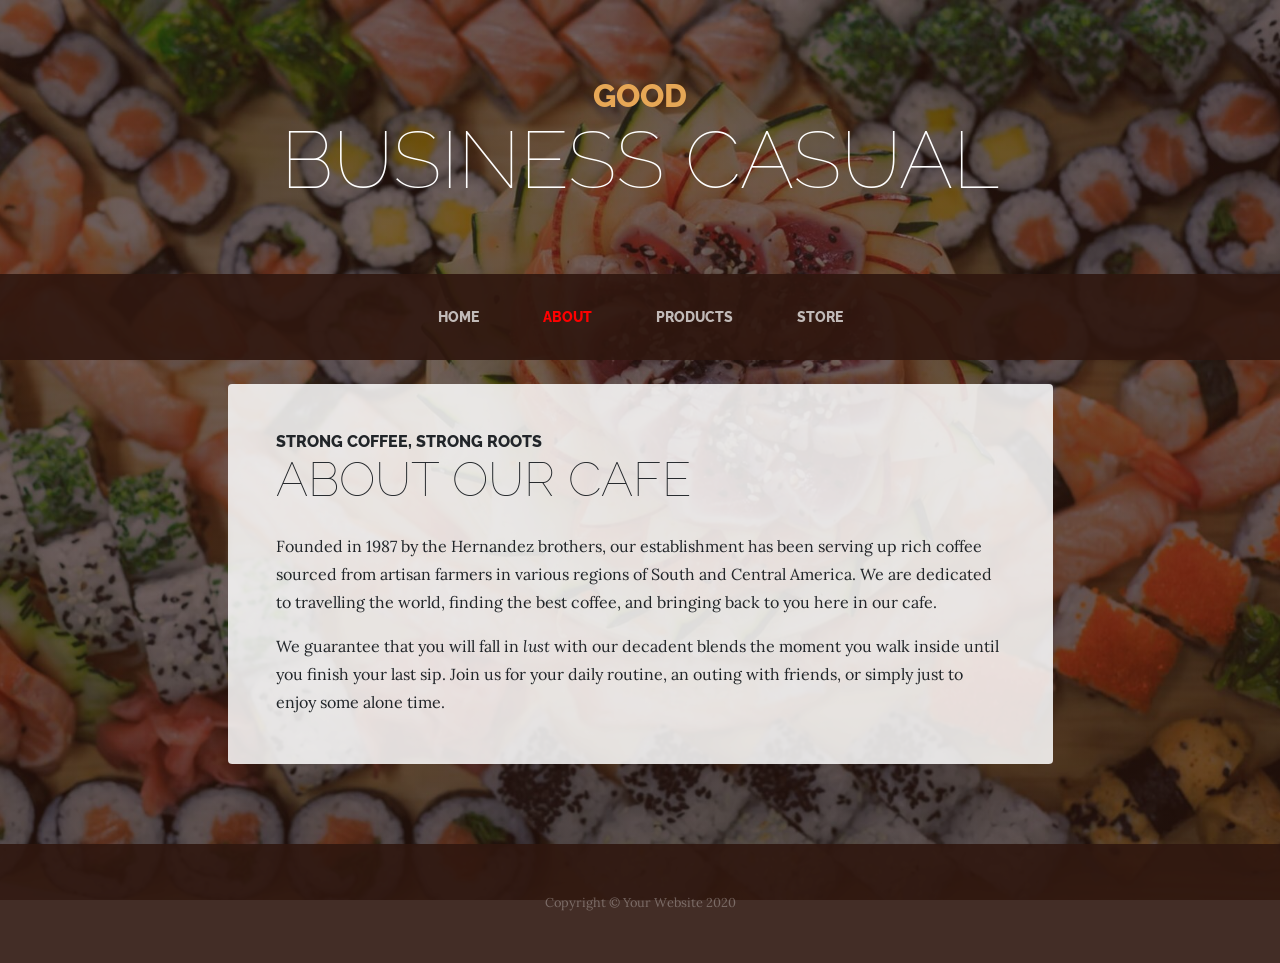
==== Week 1HomeWork/about.html @ 2e23d86d "主題確定:壽司" ====
<!DOCTYPE html>
<html lang="en">

<head>

  <meta charset="utf-8">
  <meta name="viewport" content="width=device-width, initial-scale=1, shrink-to-fit=no">
  <meta name="description" content="">
  <meta name="author" content="">

  <title>Business Casual - Start Bootstrap Theme</title>

  <!-- Bootstrap core CSS -->
  <link href="vendor/bootstrap/css/bootstrap.min.css" rel="stylesheet">

  <!-- Custom fonts for this template -->
  <link href="https://fonts.googleapis.com/css?family=Raleway:100,100i,200,200i,300,300i,400,400i,500,500i,600,600i,700,700i,800,800i,900,900i" rel="stylesheet">
  <link href="https://fonts.googleapis.com/css?family=Lora:400,400i,700,700i" rel="stylesheet">

  <!-- Custom styles for this template -->
  <link href="css/business-casual.min.css" rel="stylesheet">

</head>

<body>

  <h1 class="site-heading text-center text-white d-none d-lg-block">
    <span class="site-heading-upper text-primary mb-3">GOOD</span>
    <span class="site-heading-lower">Business Casual</span>
  </h1>

  <!-- Navigation -->
  <nav class="navbar navbar-expand-lg navbar-dark py-lg-4" id="mainNav">
    <div class="container">
      <a class="navbar-brand text-uppercase text-expanded font-weight-bold d-lg-none" href="#">Start Bootstrap</a>
      <button class="navbar-toggler" type="button" data-toggle="collapse" data-target="#navbarResponsive" aria-controls="navbarResponsive" aria-expanded="false" aria-label="Toggle navigation">
        <span class="navbar-toggler-icon"></span>
      </button>
      <div class="collapse navbar-collapse" id="navbarResponsive">
        <ul class="navbar-nav mx-auto">
          <li class="nav-item px-lg-4">
            <a class="nav-link text-uppercase text-expanded" href="index.html">Home
              <span class="sr-only">(current)</span>
            </a>
          </li>
          <li class="nav-item active px-lg-4">
            <a class="nav-link text-uppercase text-expanded" href="about.html">About</a>
          </li>
          <li class="nav-item px-lg-4">
            <a class="nav-link text-uppercase text-expanded" href="products.html">Products</a>
          </li>
          <li class="nav-item px-lg-4">
            <a class="nav-link text-uppercase text-expanded" href="store.html">Store</a>
          </li>
        </ul>
      </div>
    </div>
  </nav>

  <section class="page-section about-heading">
    <div class="container">
      <img class="img-fluid rounded about-heading-img mb-3 mb-lg-0" src="img/about.jpg" alt="">
      <div class="about-heading-content">
        <div class="row">
          <div class="col-xl-9 col-lg-10 mx-auto">
            <div class="bg-faded rounded p-5">
              <h2 class="section-heading mb-4">
                <span class="section-heading-upper">Strong Coffee, Strong Roots</span>
                <span class="section-heading-lower">About Our Cafe</span>
              </h2>
              <p>Founded in 1987 by the Hernandez brothers, our establishment has been serving up rich coffee sourced from artisan farmers in various regions of South and Central America. We are dedicated to travelling the world, finding the best coffee, and bringing back to you here in our cafe.</p>
              <p class="mb-0">We guarantee that you will fall in <em>lust</em> with our decadent blends the moment you walk inside until you finish your last sip. Join us for your daily routine, an outing with friends, or simply just to enjoy some alone time.</p>
            </div>
          </div>
        </div>
      </div>
    </div>
  </section>

  <footer class="footer text-faded text-center py-5">
    <div class="container">
      <p class="m-0 small">Copyright &copy; Your Website 2020</p>
    </div>
  </footer>

  <!-- Bootstrap core JavaScript -->
  <script src="vendor/jquery/jquery.min.js"></script>
  <script src="vendor/bootstrap/js/bootstrap.bundle.min.js"></script>

</body>

</html>
---- Week 1HomeWork/css/business-casual.min.css ----
/*!
 * Start Bootstrap - Business Casual v5.0.10 (https://startbootstrap.com/themes/business-casual)
 * Copyright 2013-2020 Start Bootstrap
 * Licensed under MIT (https://github.com/StartBootstrap/startbootstrap-business-casual/blob/master/LICENSE)
 */body
{   font-family:Lora;
    background-image:linear-gradient(rgba(47,23,15,.65),rgba(47,23,15,.65)),url(../img/susi.jpg);
    background-attachment:fixed;
    background-position:center;
    background-size:cover
}h1,h2,h3,h4,h5,h6{font-family:Raleway}p{line-height:1.75}.text-faded{color:rgba(255,255,255,.3)}.site-heading{margin-top:5rem;margin-bottom:5rem;text-transform:uppercase;line-height:1;font-family:Raleway}.site-heading .site-heading-upper{display:block;font-size:2rem;font-weight:800}.site-heading .site-heading-lower{font-size:5rem;font-weight:100;line-height:4rem}.page-section{margin-top:5rem;margin-bottom:5rem}.section-heading{text-transform:uppercase}.section-heading .section-heading-upper{display:block;font-size:1rem;font-weight:800}.section-heading .section-heading-lower{display:block;font-size:3rem;font-weight:100}.bg-faded{background-color:rgba(255,255,255,.85)}#mainNav{background-color:rgba(47,23,15,.9);font-family:Raleway}#mainNav .navbar-brand{color:#e6a756}#mainNav .navbar-nav .nav-item .nav-link{color:rgba(255, 255, 255, 0.7);font-weight:800}#mainNav .navbar-nav .nav-item.active .nav-link{color:red}@media (min-width:992px){#mainNav .navbar-nav .nav-item .nav-link{font-size:.9rem}#mainNav .navbar-nav .nav-item .nav-link:hover{color:rgba(255, 255, 255, 0.4)}#mainNav .navbar-nav .nav-item.active .nav-link:hover{color:#e6a756}}.btn-xl{font-weight:700;font-size:.8rem;padding-top:1.5rem;padding-bottom:1.5rem;padding-left:2rem;padding-right:2rem}.intro{position:relative}@media (min-width:992px){.intro .intro-img{width:75%;float:right}.intro .intro-text{left:0;width:60%;margin-top:3rem;position:absolute}.intro .intro-text .intro-button{width:100%;left:0;position:absolute;bottom:-2rem}}@media (min-width:1200px){.intro .intro-text{width:45%}}.cta{padding-top:5rem;padding-bottom:5rem;background-color:rgba(230,167,86,.9)}.cta .cta-inner{position:relative;padding:3rem;margin:.5rem;background-color:rgba(255,255,255,.85)}.cta .cta-inner:before{border-radius:.5rem;content:'';position:absolute;top:-.5rem;bottom:-.5rem;left:-.5rem;right:-.5rem;border:.25rem solid rgba(255,255,255,.85);z-index:-1}@media (min-width:992px){.about-heading .about-heading-img{position:relative;z-index:0}.about-heading .about-heading-content{margin-top:-5rem;position:relative;z-index:1}}@media (min-width:992px){.product-item .product-item-title{position:relative;z-index:1;margin-bottom:-3rem}.product-item .product-item-img{position:relative;z-index:0;max-width:60vw}.product-item .product-item-description{position:relative;z-index:1;margin-top:-3rem;max-width:50vw}}.list-hours{font-size:.9rem}.list-hours .list-hours-item{border-bottom:1px solid rgba(230,167,86,.5);padding-bottom:.25rem;margin-bottom:1rem;font-style:italic}.list-hours .list-hours-item.today{font-weight:700;color:#e6a756}@media (min-width:992px){.list-hours{width:50%;font-size:1.1rem}}.address strong{font-size:1.2rem}.footer{background-color:rgba(47,23,15,.9)}.text-primary{color:#e6a756!important}.bg-primary{background-color:#e6a756!important}.btn{box-shadow:0 3px 3px 0 rgba(33,37,41,.1)}.btn-primary{background-color:#e6a756;border-color:#e6a756}.btn-primary:active,.btn-primary:focus,.btn-primary:hover{background-color:#df902a;border-color:#df902a}.font-weight-light{font-weight:100!important}
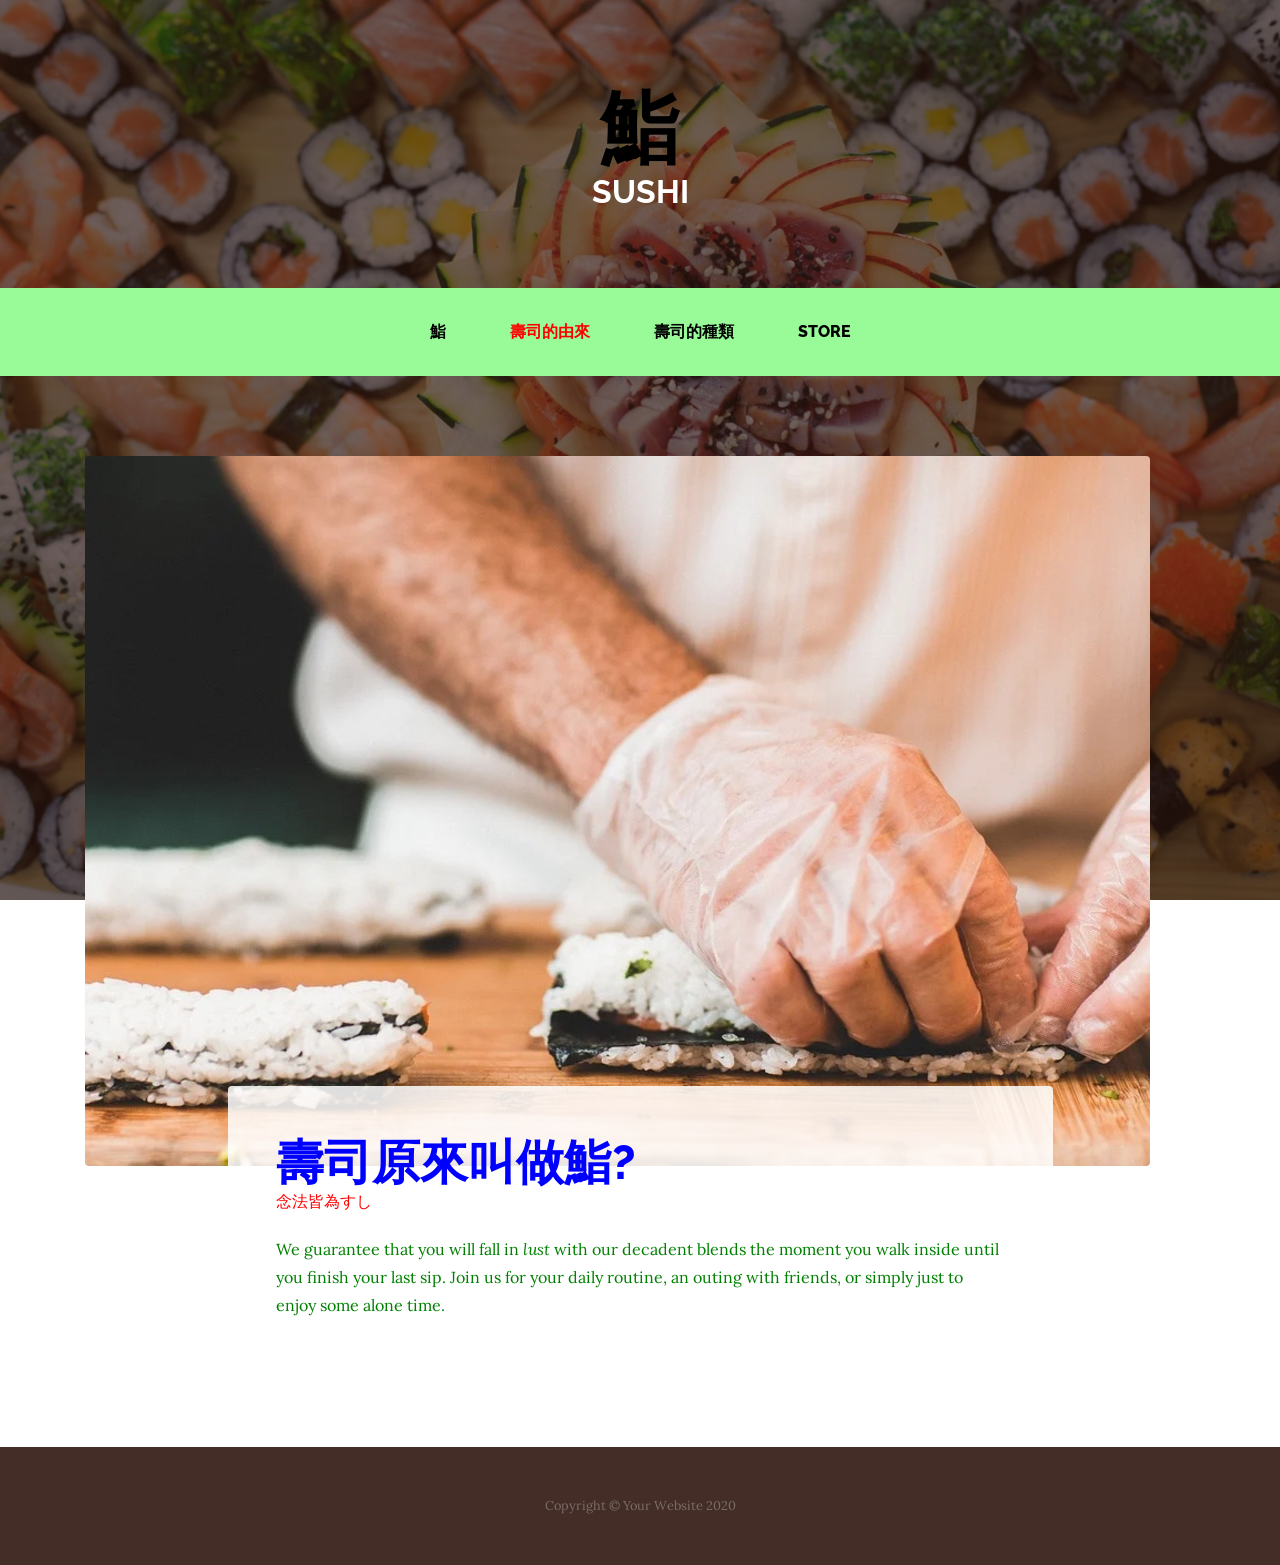
==== commit 58368569: "navbar color & content color & picture" ====
--- a/Week 1HomeWork/about.html
+++ b/Week 1HomeWork/about.html
@@ -8,7 +8,7 @@
   <meta name="description" content="">
   <meta name="author" content="">
 
-  <title>Business Casual - Start Bootstrap Theme</title>
+  <title>This is the origin of Sushi</title>
 
   <!-- Bootstrap core CSS -->
   <link href="vendor/bootstrap/css/bootstrap.min.css" rel="stylesheet">
@@ -24,9 +24,9 @@
 
 <body>
 
-  <h1 class="site-heading text-center text-white d-none d-lg-block">
-    <span class="site-heading-upper text-primary mb-3">GOOD</span>
-    <span class="site-heading-lower">Business Casual</span>
+  <h1 class="site-heading text-center d-none d-lg-block ">
+    <span class="site-heading-upper mb-3 text-weight-bold" id="sushi">鮨</span>
+    <span class="site-heading-lower font-weight-bold" id="sushi2">Sushi</span>
   </h1>
 
   <!-- Navigation -->
@@ -39,15 +39,15 @@
       <div class="collapse navbar-collapse" id="navbarResponsive">
         <ul class="navbar-nav mx-auto">
           <li class="nav-item px-lg-4">
-            <a class="nav-link text-uppercase text-expanded" href="index.html">Home
+            <a class="nav-link text-uppercase text-expanded" href="index.html">鮨
               <span class="sr-only">(current)</span>
             </a>
           </li>
           <li class="nav-item active px-lg-4">
-            <a class="nav-link text-uppercase text-expanded" href="about.html">About</a>
+            <a class="nav-link text-uppercase text-expanded" href="about.html">壽司的由來</a>
           </li>
           <li class="nav-item px-lg-4">
-            <a class="nav-link text-uppercase text-expanded" href="products.html">Products</a>
+            <a class="nav-link text-uppercase text-expanded" href="products.html">壽司的種類</a>
           </li>
           <li class="nav-item px-lg-4">
             <a class="nav-link text-uppercase text-expanded" href="store.html">Store</a>
@@ -59,16 +59,16 @@
 
   <section class="page-section about-heading">
     <div class="container">
-      <img class="img-fluid rounded about-heading-img mb-3 mb-lg-0" src="img/about.jpg" alt="">
+      <img class="img-fluid rounded about-heading-img mb-3 mb-lg-0" src="img/origin.jpg" alt="">
       <div class="about-heading-content">
         <div class="row">
           <div class="col-xl-9 col-lg-10 mx-auto">
             <div class="bg-faded rounded p-5">
               <h2 class="section-heading mb-4">
-                <span class="section-heading-upper">Strong Coffee, Strong Roots</span>
-                <span class="section-heading-lower">About Our Cafe</span>
+                <span class="section-heading-upper">壽司原來叫做鮨?</span>
+                <span class="section-heading-lower">念法皆為すし</span>
               </h2>
-              <p>Founded in 1987 by the Hernandez brothers, our establishment has been serving up rich coffee sourced from artisan farmers in various regions of South and Central America. We are dedicated to travelling the world, finding the best coffee, and bringing back to you here in our cafe.</p>
+              <p></p>
               <p class="mb-0">We guarantee that you will fall in <em>lust</em> with our decadent blends the moment you walk inside until you finish your last sip. Join us for your daily routine, an outing with friends, or simply just to enjoy some alone time.</p>
             </div>
           </div>
--- a/Week 1HomeWork/css/business-casual.min.css
+++ b/Week 1HomeWork/css/business-casual.min.css
@@ -2,10 +2,61 @@
  * Start Bootstrap - Business Casual v5.0.10 (https://startbootstrap.com/themes/business-casual)
  * Copyright 2013-2020 Start Bootstrap
  * Licensed under MIT (https://github.com/StartBootstrap/startbootstrap-business-casual/blob/master/LICENSE)
- */body
+ */
+ 
+ #sushi
+ {    
+      color:  Black;
+      
+ }
+ #sushi2
+ {
+      color:white;
+ }
+ body
 {   font-family:Lora;
     background-image:linear-gradient(rgba(47,23,15,.65),rgba(47,23,15,.65)),url(../img/susi.jpg);
+    color:green;
     background-attachment:fixed;
     background-position:center;
-    background-size:cover
-}h1,h2,h3,h4,h5,h6{font-family:Raleway}p{line-height:1.75}.text-faded{color:rgba(255,255,255,.3)}.site-heading{margin-top:5rem;margin-bottom:5rem;text-transform:uppercase;line-height:1;font-family:Raleway}.site-heading .site-heading-upper{display:block;font-size:2rem;font-weight:800}.site-heading .site-heading-lower{font-size:5rem;font-weight:100;line-height:4rem}.page-section{margin-top:5rem;margin-bottom:5rem}.section-heading{text-transform:uppercase}.section-heading .section-heading-upper{display:block;font-size:1rem;font-weight:800}.section-heading .section-heading-lower{display:block;font-size:3rem;font-weight:100}.bg-faded{background-color:rgba(255,255,255,.85)}#mainNav{background-color:rgba(47,23,15,.9);font-family:Raleway}#mainNav .navbar-brand{color:#e6a756}#mainNav .navbar-nav .nav-item .nav-link{color:rgba(255, 255, 255, 0.7);font-weight:800}#mainNav .navbar-nav .nav-item.active .nav-link{color:red}@media (min-width:992px){#mainNav .navbar-nav .nav-item .nav-link{font-size:.9rem}#mainNav .navbar-nav .nav-item .nav-link:hover{color:rgba(255, 255, 255, 0.4)}#mainNav .navbar-nav .nav-item.active .nav-link:hover{color:#e6a756}}.btn-xl{font-weight:700;font-size:.8rem;padding-top:1.5rem;padding-bottom:1.5rem;padding-left:2rem;padding-right:2rem}.intro{position:relative}@media (min-width:992px){.intro .intro-img{width:75%;float:right}.intro .intro-text{left:0;width:60%;margin-top:3rem;position:absolute}.intro .intro-text .intro-button{width:100%;left:0;position:absolute;bottom:-2rem}}@media (min-width:1200px){.intro .intro-text{width:45%}}.cta{padding-top:5rem;padding-bottom:5rem;background-color:rgba(230,167,86,.9)}.cta .cta-inner{position:relative;padding:3rem;margin:.5rem;background-color:rgba(255,255,255,.85)}.cta .cta-inner:before{border-radius:.5rem;content:'';position:absolute;top:-.5rem;bottom:-.5rem;left:-.5rem;right:-.5rem;border:.25rem solid rgba(255,255,255,.85);z-index:-1}@media (min-width:992px){.about-heading .about-heading-img{position:relative;z-index:0}.about-heading .about-heading-content{margin-top:-5rem;position:relative;z-index:1}}@media (min-width:992px){.product-item .product-item-title{position:relative;z-index:1;margin-bottom:-3rem}.product-item .product-item-img{position:relative;z-index:0;max-width:60vw}.product-item .product-item-description{position:relative;z-index:1;margin-top:-3rem;max-width:50vw}}.list-hours{font-size:.9rem}.list-hours .list-hours-item{border-bottom:1px solid rgba(230,167,86,.5);padding-bottom:.25rem;margin-bottom:1rem;font-style:italic}.list-hours .list-hours-item.today{font-weight:700;color:#e6a756}@media (min-width:992px){.list-hours{width:50%;font-size:1.1rem}}.address strong{font-size:1.2rem}.footer{background-color:rgba(47,23,15,.9)}.text-primary{color:#e6a756!important}.bg-primary{background-color:#e6a756!important}.btn{box-shadow:0 3px 3px 0 rgba(33,37,41,.1)}.btn-primary{background-color:#e6a756;border-color:#e6a756}.btn-primary:active,.btn-primary:focus,.btn-primary:hover{background-color:#df902a;border-color:#df902a}.font-weight-light{font-weight:100!important}+    background-size:cover;
+    
+}
+
+h1,h2,h3,h4,h5,h6{font-family:Raleway}
+p{line-height:1.75}
+.text-faded{color:rgba(255,255,255,.3)}
+.site-heading{margin-top:5rem;margin-bottom:5rem;text-transform:uppercase;line-height:1;font-family:Raleway}
+.site-heading .site-heading-upper{font-size:5rem;font-weight: bold;         line-height:6rem;}
+.site-heading .site-heading-lower{display:block;font-size:2rem;font-weight:800}
+.page-section{margin-top:5rem;margin-bottom:5rem}
+.section-heading{text-transform:uppercase}
+.section-heading .section-heading-upper{display:block;font-size:3rem;font-weight:800;color:blue;}
+.section-heading .section-heading-lower{display:block;font-size:1rem;font-weight:100;color:red}
+.bg-faded{background-color:rgba(255,255,255,.85)}
+#mainNav{background-color:PaleGreen;font-family:Raleway}
+#mainNav .navbar-brand{color:#e6a756}
+#mainNav .navbar-nav .nav-item .nav-link{color:black;font-weight:800}
+#mainNav .navbar-nav .nav-item.active .nav-link{color:red}
+@media (min-width:992px){#mainNav .navbar-nav .nav-item .nav-link{font-size:1rem}#mainNav .navbar-nav .nav-item .nav-link:hover{color:Orange}#mainNav .navbar-nav .nav-item.active .nav-link:hover{color:#4169E1}
+.btn-xl{font-weight:700;font-size:.8rem;padding-top:1.5rem;padding-bottom:1.5rem;padding-left:2rem;padding-right:2rem}
+.intro{position:relative}
+@media (min-width:992px){.intro .intro-img{width:75%;float:right}.intro .intro-text{left:0;width:60%;margin-top:3rem;position:absolute}.intro .intro-text .intro-button{width:100%;left:0;position:absolute;bottom:-2rem}}
+@media (min-width:1200px){.intro .intro-text{width:45%}}
+.cta{padding-top:5rem;padding-bottom:5rem;background-color:rgba(230,167,86,.9)}
+.cta .cta-inner{position:relative;padding:3rem;margin:.5rem;background-color:rgba(255,255,255,.85)}
+.cta .cta-inner:before{border-radius:.5rem;content:'';position:absolute;top:-.5rem;bottom:-.5rem;left:-.5rem;right:-.5rem;border:.25rem solid rgba(255,255,255,.85);z-index:-1}
+@media (min-width:992px){.about-heading .about-heading-img{position:relative;z-index:0}.about-heading .about-heading-content{margin-top:-5rem;position:relative;z-index:1}}
+@media (min-width:992px){.product-item .product-item-title{position:relative;z-index:1;margin-bottom:-3rem}.product-item .product-item-img{position:relative;z-index:0;max-width:60vw}.product-item .product-item-description{position:relative;z-index:1;margin-top:-3rem;max-width:50vw}}
+
+.list-hours{font-size:.9rem}.list-hours .list-hours-item{border-bottom:1px solid rgba(230,167,86,.5);padding-bottom:.25rem;margin-bottom:1rem;font-style:italic}
+.list-hours .list-hours-item.today{font-weight:700;color:#e6a756}
+@media (min-width:992px){.list-hours{width:50%;font-size:1.1rem}}
+.address strong{font-size:1.2rem}
+.footer{background-color:rgba(47,23,15,.9)}
+.text-primary{color:#e6a756!important}
+.bg-primary{background-color:#e6a756!important}
+.btn{box-shadow:0 3px 3px 0 rgba(33,37,41,.1)}
+.btn-primary{background-color:#e6a756;border-color:#e6a756}
+.btn-primary:active,.btn-primary:focus,.btn-primary:hover{background-color:#df902a;border-color:#df902a}
+.font-weight-light{font-weight:100!important}
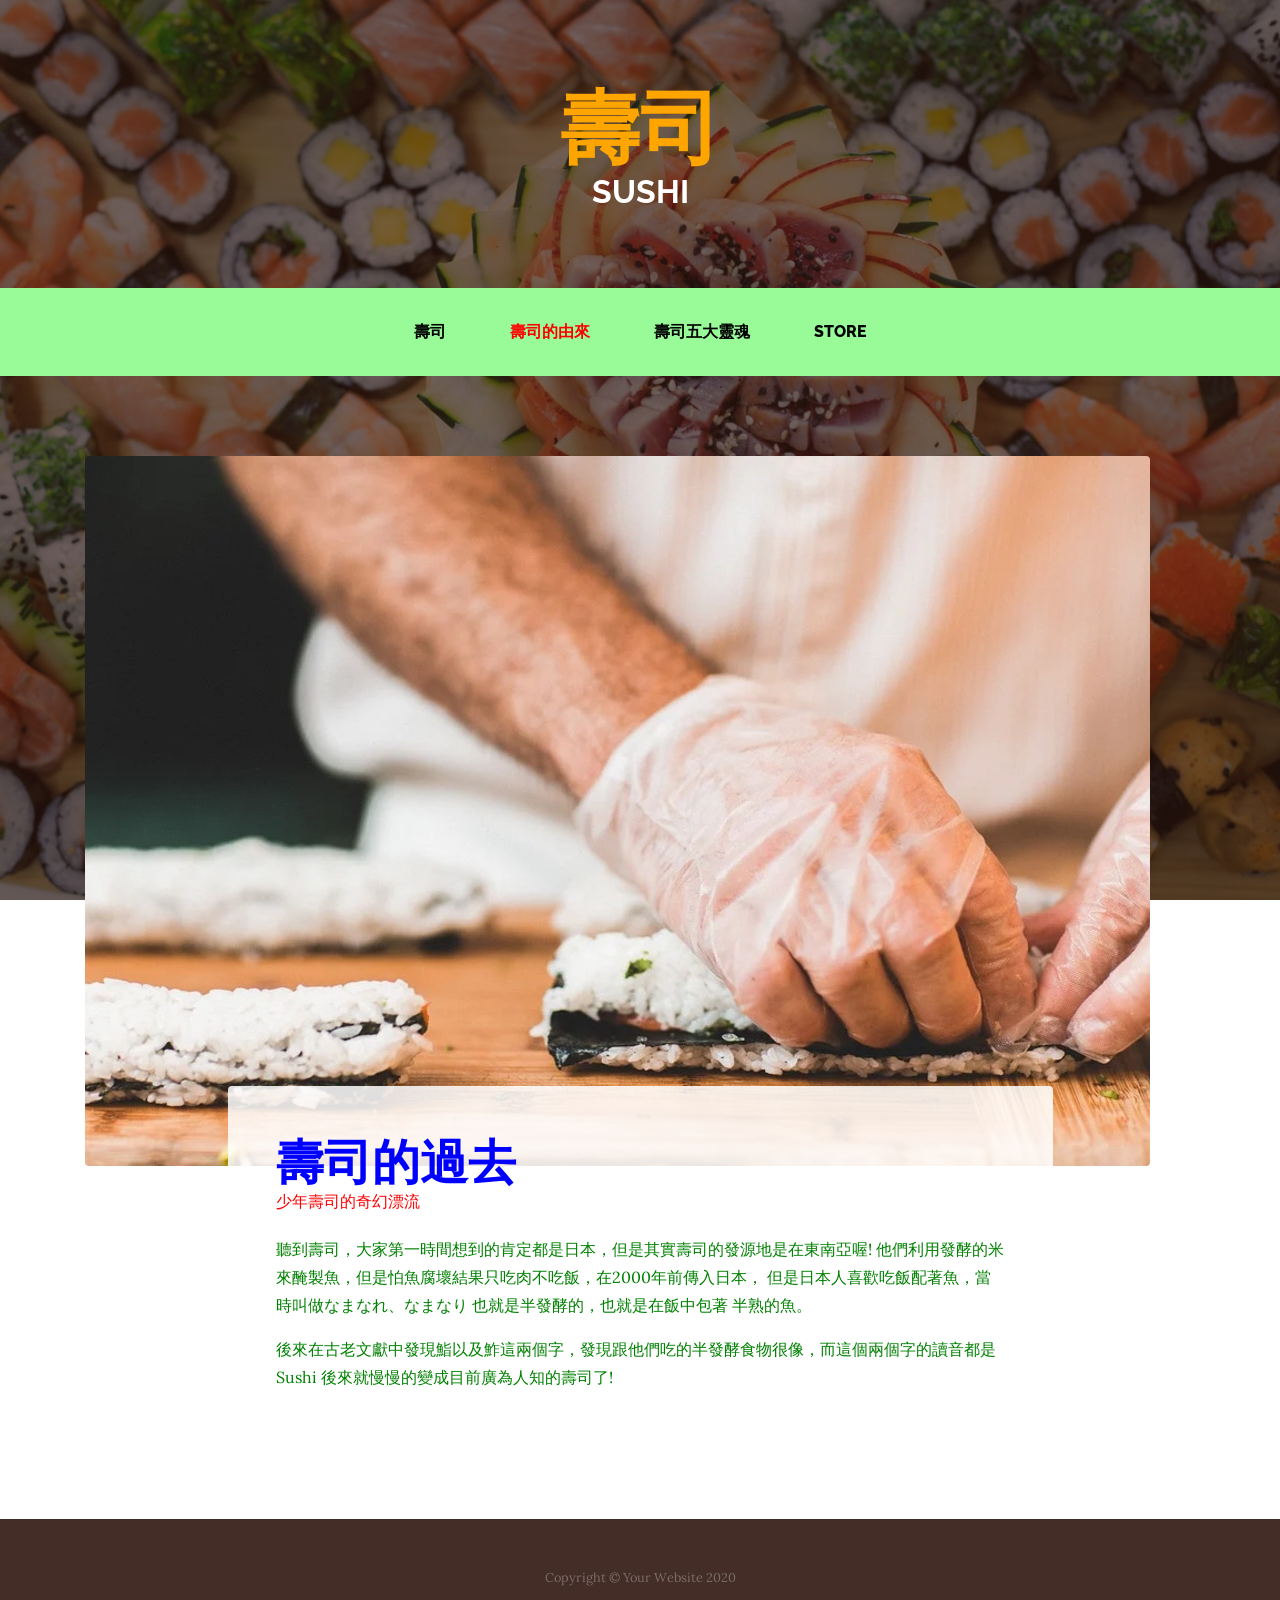
==== commit 48aa9a15: "圖片補齊、內容補充" ====
--- a/Week 1HomeWork/about.html
+++ b/Week 1HomeWork/about.html
@@ -8,7 +8,7 @@
   <meta name="description" content="">
   <meta name="author" content="">
 
-  <title>This is the origin of Sushi</title>
+  <title>Life of Sushi</title>
 
   <!-- Bootstrap core CSS -->
   <link href="vendor/bootstrap/css/bootstrap.min.css" rel="stylesheet">
@@ -25,7 +25,7 @@
 <body>
 
   <h1 class="site-heading text-center d-none d-lg-block ">
-    <span class="site-heading-upper mb-3 text-weight-bold" id="sushi">鮨</span>
+    <span class="site-heading-upper mb-3 text-weight-bold" id="sushi">壽司</span>
     <span class="site-heading-lower font-weight-bold" id="sushi2">Sushi</span>
   </h1>
 
@@ -39,7 +39,7 @@
       <div class="collapse navbar-collapse" id="navbarResponsive">
         <ul class="navbar-nav mx-auto">
           <li class="nav-item px-lg-4">
-            <a class="nav-link text-uppercase text-expanded" href="index.html">鮨
+            <a class="nav-link text-uppercase text-expanded" href="index.html">壽司
               <span class="sr-only">(current)</span>
             </a>
           </li>
@@ -47,7 +47,7 @@
             <a class="nav-link text-uppercase text-expanded" href="about.html">壽司的由來</a>
           </li>
           <li class="nav-item px-lg-4">
-            <a class="nav-link text-uppercase text-expanded" href="products.html">壽司的種類</a>
+            <a class="nav-link text-uppercase text-expanded" href="products.html">壽司五大靈魂</a>
           </li>
           <li class="nav-item px-lg-4">
             <a class="nav-link text-uppercase text-expanded" href="store.html">Store</a>
@@ -65,11 +65,17 @@
           <div class="col-xl-9 col-lg-10 mx-auto">
             <div class="bg-faded rounded p-5">
               <h2 class="section-heading mb-4">
-                <span class="section-heading-upper">壽司原來叫做鮨?</span>
-                <span class="section-heading-lower">念法皆為すし</span>
+                <span class="section-heading-upper">壽司的過去</span>
+                <span class="section-heading-lower">少年壽司的奇幻漂流</span>
               </h2>
-              <p></p>
-              <p class="mb-0">We guarantee that you will fall in <em>lust</em> with our decadent blends the moment you walk inside until you finish your last sip. Join us for your daily routine, an outing with friends, or simply just to enjoy some alone time.</p>
+              <p>聽到壽司，大家第一時間想到的肯定都是日本，但是其實壽司的發源地是在東南亞喔!
+                他們利用發酵的米來醃製魚，但是怕魚腐壞結果只吃肉不吃飯，在2000年前傳入日本，
+                但是日本人喜歡吃飯配著魚，當時叫做なまなれ、なまなり 也就是半發酵的，也就是在飯中包著
+                半熟的魚。
+              </p>
+              <p class="mb-0">後來在古老文獻中發現鮨以及鮓這兩個字，發現跟他們吃的半發酵食物很像，而這個兩個字的讀音都是Sushi
+                後來就慢慢的變成目前廣為人知的壽司了!
+              </p>
             </div>
           </div>
         </div>
--- a/Week 1HomeWork/css/business-casual.min.css
+++ b/Week 1HomeWork/css/business-casual.min.css
@@ -6,7 +6,7 @@
  
  #sushi
  {    
-      color:  Black;
+      color:  orange;
       
  }
  #sushi2
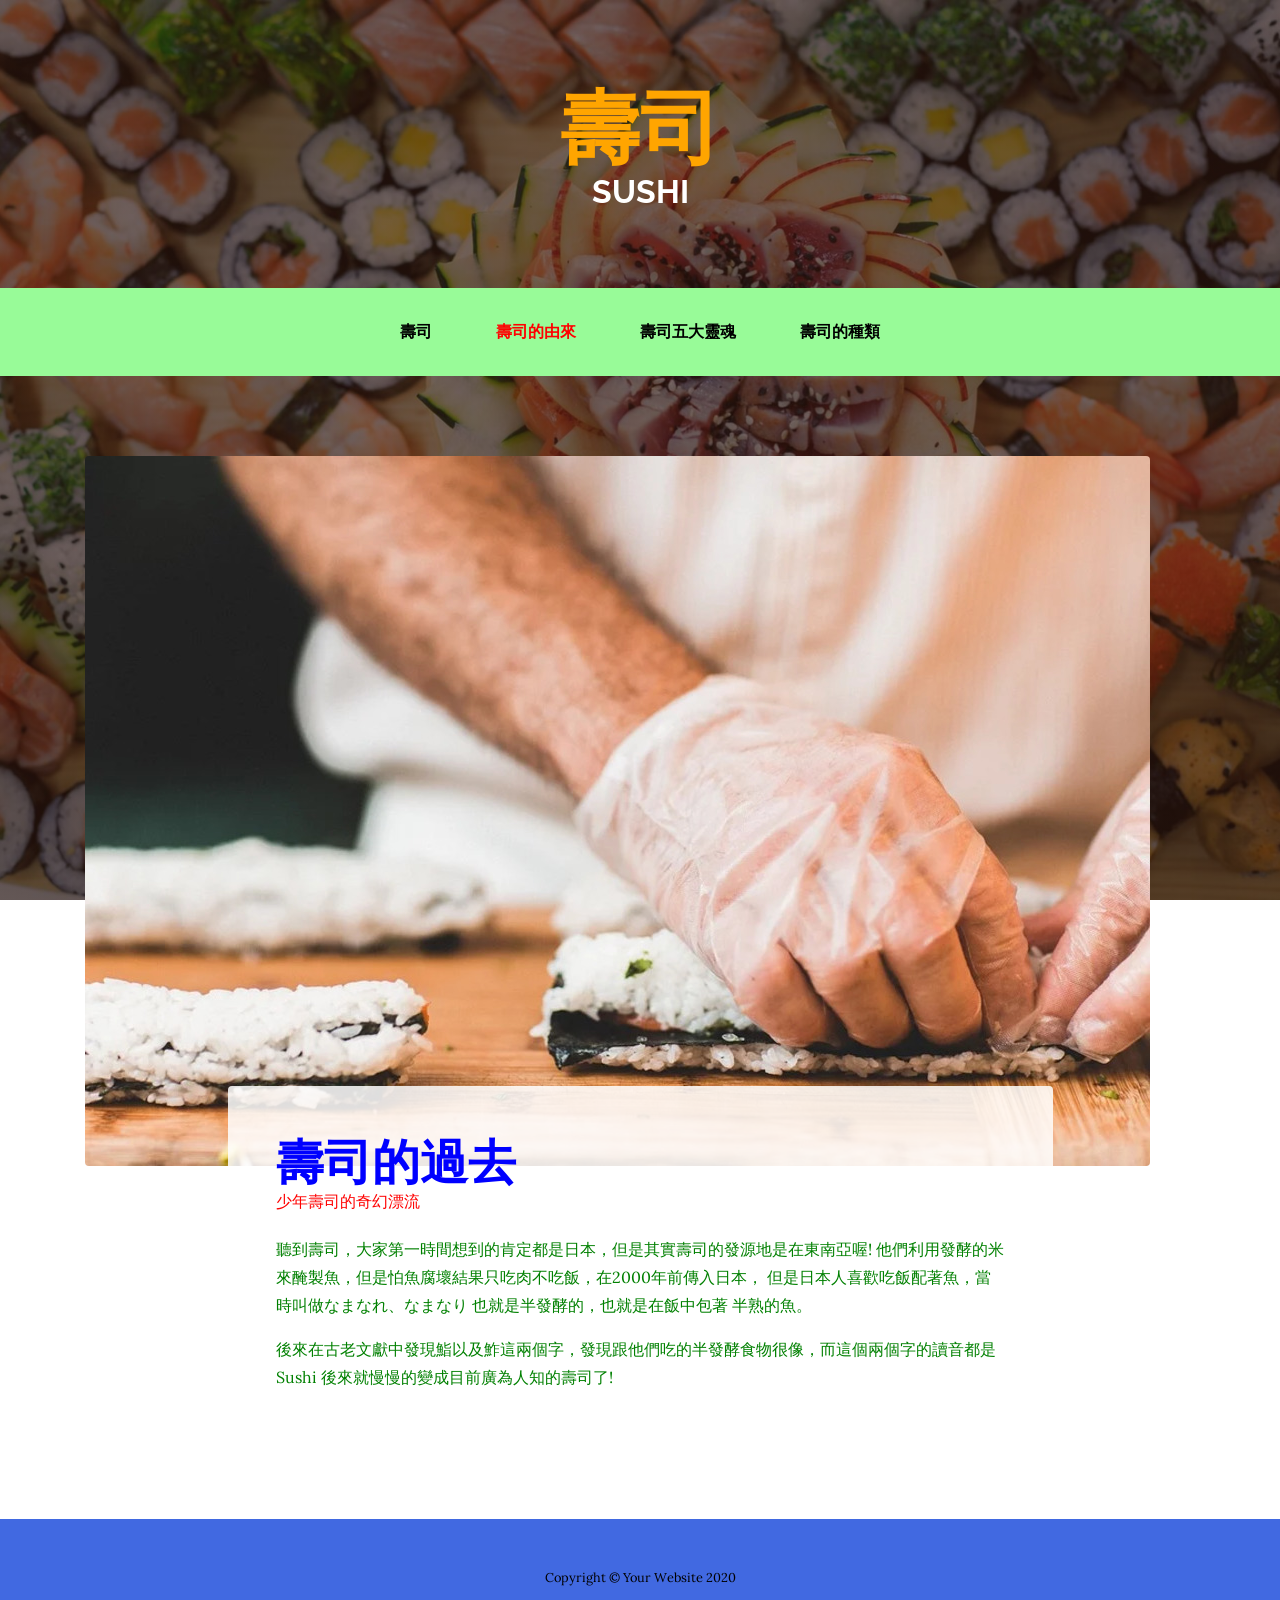
==== commit 289585c3: "Work done" ====
--- a/Week 1HomeWork/about.html
+++ b/Week 1HomeWork/about.html
@@ -50,7 +50,7 @@
             <a class="nav-link text-uppercase text-expanded" href="products.html">壽司五大靈魂</a>
           </li>
           <li class="nav-item px-lg-4">
-            <a class="nav-link text-uppercase text-expanded" href="store.html">Store</a>
+            <a class="nav-link text-uppercase text-expanded" href="store.html">壽司的種類</a>
           </li>
         </ul>
       </div>
@@ -83,7 +83,7 @@
     </div>
   </section>
 
-  <footer class="footer text-faded text-center py-5">
+  <footer class="footer text-faded text-center py-5"id="footcolor">
     <div class="container">
       <p class="m-0 small">Copyright &copy; Your Website 2020</p>
     </div>
--- a/Week 1HomeWork/css/business-casual.min.css
+++ b/Week 1HomeWork/css/business-casual.min.css
@@ -23,13 +23,26 @@
     
 }
 
+#pagecolor
+{
+    background-color: pink;
+}
+
+#footcolor
+{
+     background-color: royalblue;
+}
+
+
+
+
 h1,h2,h3,h4,h5,h6{font-family:Raleway}
 p{line-height:1.75}
 .text-faded{color:rgba(255,255,255,.3)}
 .site-heading{margin-top:5rem;margin-bottom:5rem;text-transform:uppercase;line-height:1;font-family:Raleway}
 .site-heading .site-heading-upper{font-size:5rem;font-weight: bold;         line-height:6rem;}
 .site-heading .site-heading-lower{display:block;font-size:2rem;font-weight:800}
-.page-section{margin-top:5rem;margin-bottom:5rem}
+.page-section{margin-top:5rem;margin-bottom:5rem;}
 .section-heading{text-transform:uppercase}
 .section-heading .section-heading-upper{display:block;font-size:3rem;font-weight:800;color:blue;}
 .section-heading .section-heading-lower{display:block;font-size:1rem;font-weight:100;color:red}
@@ -43,17 +56,18 @@
 .intro{position:relative}
 @media (min-width:992px){.intro .intro-img{width:75%;float:right}.intro .intro-text{left:0;width:60%;margin-top:3rem;position:absolute}.intro .intro-text .intro-button{width:100%;left:0;position:absolute;bottom:-2rem}}
 @media (min-width:1200px){.intro .intro-text{width:45%}}
-.cta{padding-top:5rem;padding-bottom:5rem;background-color:rgba(230,167,86,.9)}
+
+.cta{padding-top:5rem;padding-bottom:5rem;}
 .cta .cta-inner{position:relative;padding:3rem;margin:.5rem;background-color:rgba(255,255,255,.85)}
 .cta .cta-inner:before{border-radius:.5rem;content:'';position:absolute;top:-.5rem;bottom:-.5rem;left:-.5rem;right:-.5rem;border:.25rem solid rgba(255,255,255,.85);z-index:-1}
 @media (min-width:992px){.about-heading .about-heading-img{position:relative;z-index:0}.about-heading .about-heading-content{margin-top:-5rem;position:relative;z-index:1}}
 @media (min-width:992px){.product-item .product-item-title{position:relative;z-index:1;margin-bottom:-3rem}.product-item .product-item-img{position:relative;z-index:0;max-width:60vw}.product-item .product-item-description{position:relative;z-index:1;margin-top:-3rem;max-width:50vw}}
-
-.list-hours{font-size:.9rem}.list-hours .list-hours-item{border-bottom:1px solid rgba(230,167,86,.5);padding-bottom:.25rem;margin-bottom:1rem;font-style:italic}
-.list-hours .list-hours-item.today{font-weight:700;color:#e6a756}
-@media (min-width:992px){.list-hours{width:50%;font-size:1.1rem}}
+ span.spcolor{color:#8B4513;}
+.list-hours{font-size:.9rem}
+.list-hours .list-hours-item{border-bottom:1px solid rgba(230,167,86,.5);padding-bottom:.25rem;margin-bottom:1rem;color:#008080;}
+@media (min-width:992px){.list-hours{width:100%;font-size:1rem}}
 .address strong{font-size:1.2rem}
-.footer{background-color:rgba(47,23,15,.9)}
+.footer{color:black}
 .text-primary{color:#e6a756!important}
 .bg-primary{background-color:#e6a756!important}
 .btn{box-shadow:0 3px 3px 0 rgba(33,37,41,.1)}
